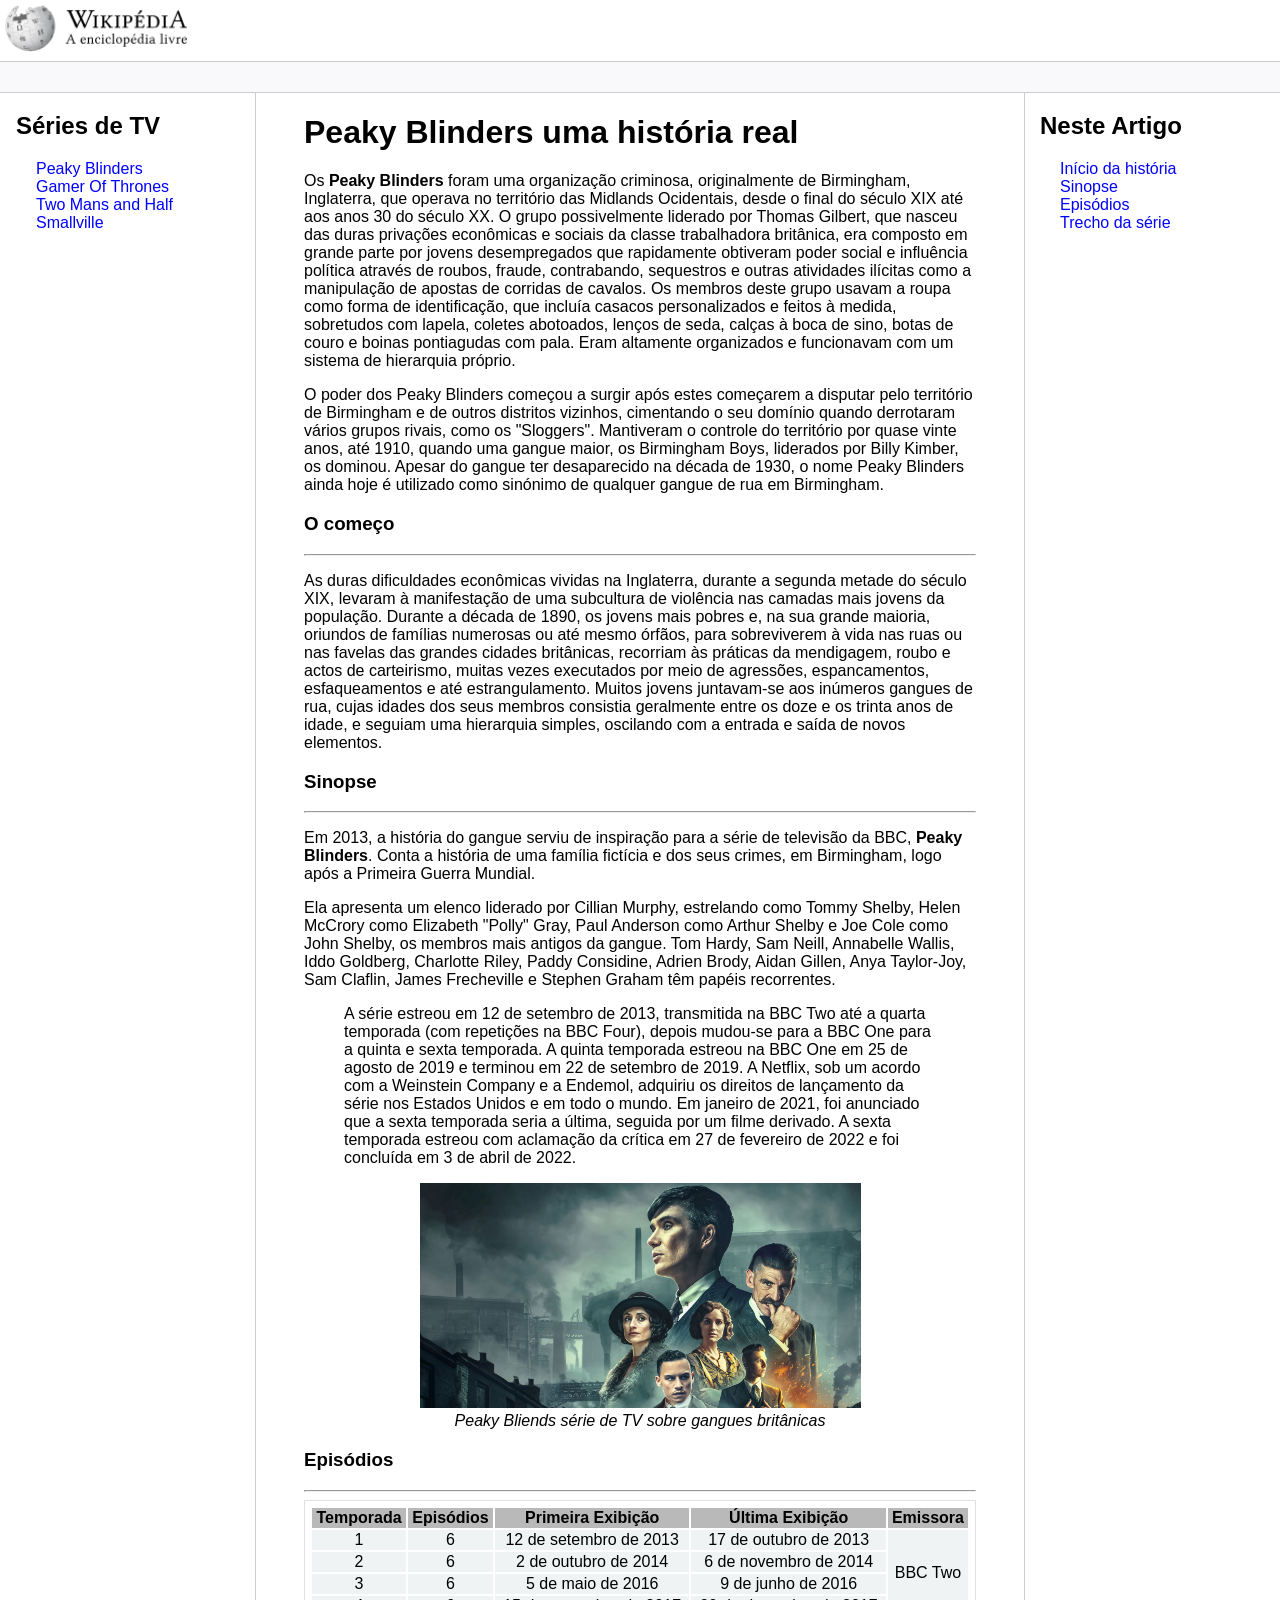
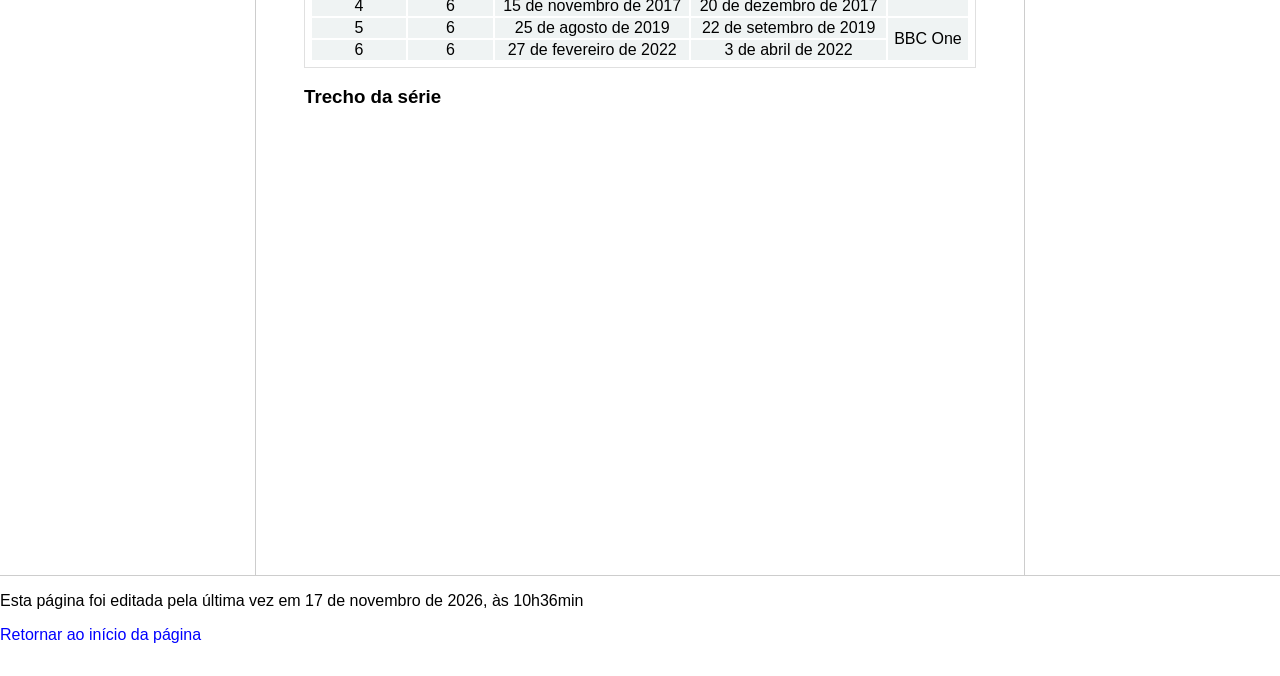
==== index.html @ 20403eb9 "Finalizada a página Peaky Blinders" ====
<!DOCTYPE html>
<html lang="pt-br">
<head>
    <meta charset="UTF-8">
    <meta http-equiv="X-UA-Compatible" content="IE=edge">
    <meta name="viewport" content="width=device-width, initial-scale=1.0">
    <meta name="referrer" content="strict-origin-when-cross-origin">
    <title>Página Principal</title>
    <link rel="stylesheet" href="assets/css/style.css">
</head>
<body>
    <header id="start" class="logo">
        <fugure>   
            <img src="assets/images/logoWik.PNG" width="200" alt="Logotipo"/>   
        </figure>

    </header>

    <div class="bar"></div>

    <div class="content">
        <nav class="sidebar">
            <h2>Séries de TV</h2>
            <ul>
                <li><a href="#">Peaky Blinders</a></li>
                <li><a href="#">Gamer Of Thrones</a></li>
                <li><a href="#">Two Mans and Half</a></li>
                <li><a href="#">Smallville</a></li>
            </ul>
        </nav>
        <main class="main">
                <h1 id="one">Peaky Blinders uma história real</h1>
                <p>Os <strong>Peaky Blinders</strong> foram uma organização criminosa, originalmente de Birmingham, Inglaterra, que operava no território das Midlands Ocidentais, desde o final do século XIX até aos anos 30 do século XX. O grupo possivelmente liderado por Thomas Gilbert, que nasceu das duras privações econômicas e sociais da classe trabalhadora britânica, era composto em grande parte por jovens desempregados que rapidamente obtiveram poder social e influência política através de roubos, fraude, contrabando, sequestros e outras atividades ilícitas como a manipulação de apostas de corridas de cavalos. Os membros deste grupo usavam a roupa como forma de identificação, que incluía casacos personalizados e feitos à medida, sobretudos com lapela, coletes abotoados, lenços de seda, calças à boca de sino, botas de couro e boinas pontiagudas com pala. Eram altamente organizados e funcionavam com um sistema de hierarquia próprio.</p>
                <p>O poder dos Peaky Blinders começou a surgir após estes começarem a disputar pelo território de Birmingham e de outros distritos vizinhos, cimentando o seu domínio quando derrotaram vários grupos rivais, como os "Sloggers". Mantiveram o controle do território por quase vinte anos, até 1910, quando uma gangue maior, os Birmingham Boys, liderados por Billy Kimber, os dominou. Apesar do gangue ter desaparecido na década de 1930, o nome Peaky Blinders ainda hoje é utilizado como sinónimo de qualquer gangue de rua em Birmingham.</p>
                <h3>O começo</h3>
                <hr>
                <p>As duras dificuldades econômicas vividas na Inglaterra, durante a segunda metade do século XIX, levaram à manifestação de uma subcultura de violência nas camadas mais jovens da população. Durante a década de 1890, os jovens mais pobres e, na sua grande maioria, oriundos de famílias numerosas ou até mesmo órfãos, para sobreviverem à vida nas ruas ou nas favelas das grandes cidades britânicas, recorriam às práticas da mendigagem, roubo e actos de carteirismo, muitas vezes executados por meio de agressões, espancamentos, esfaqueamentos e até estrangulamento. Muitos jovens juntavam-se aos inúmeros gangues de rua, cujas idades dos seus membros consistia geralmente entre os doze e os trinta anos de idade, e seguiam uma hierarquia simples, oscilando com a entrada e saída de novos elementos.</p>
                <h3 id="two">Sinopse</h3>
                <hr>
                <p>Em 2013, a história do gangue serviu de inspiração para a série de televisão da BBC, <strong>Peaky  Blinders</strong>. Conta a história de uma família fictícia e dos seus crimes, em Birmingham, logo após a Primeira Guerra Mundial.</p>
                <p>Ela apresenta um elenco liderado por Cillian Murphy, estrelando como Tommy Shelby, Helen McCrory como Elizabeth "Polly" Gray, Paul Anderson como Arthur Shelby e Joe Cole como John Shelby, os membros mais antigos da gangue. Tom Hardy, Sam Neill, Annabelle Wallis, Iddo Goldberg, Charlotte Riley, Paddy Considine, Adrien Brody, Aidan Gillen, Anya Taylor-Joy, Sam Claflin, James Frecheville e Stephen Graham têm papéis recorrentes.</p> 
                <blockquote>A série estreou em 12 de setembro de 2013, transmitida na BBC Two até a quarta temporada (com repetições na BBC Four), depois mudou-se para a BBC One para a quinta e sexta temporada. A quinta temporada estreou na BBC One em 25 de agosto de 2019 e terminou em 22 de setembro de 2019. A Netflix, sob um acordo com a Weinstein Company e a Endemol, adquiriu os direitos de lançamento da série nos Estados Unidos e em todo o mundo. Em janeiro de 2021, foi anunciado que a sexta temporada seria a última, seguida por um filme derivado. A sexta temporada estreou com aclamação da crítica em 27 de fevereiro de 2022 e foi concluída em 3 de abril de 2022.</blockquote>
            
                <figure>
                    <img src="assets/images/PeakyBlinders.PNG" alt="Peaky Bliends série de TV sobre gangues britânicas"/>
                    <figcaption>Peaky Bliends série de TV sobre gangues britânicas</figcaption>
                </figure>

                <h3 id="three">Episódios</h3>
                <hr>
                <table>
                    <tr>
                        <th>Temporada</th>
                        <th>Episódios</th>
                        <th>Primeira Exibição</th>
                        <th>Última Exibição</th>
                        <th>Emissora</th>
                    </tr>
                    <tr>
                        <td>1</td>
                        <td>6</td>
                        <td>12 de setembro de 2013</td>
                        <td>17 de outubro de 2013</td>
                        <td rowspan="4">BBC Two</td>
                    </tr>
                    <tr>
                        <td>2</td>
                        <td>6</td>
                        <td>2 de outubro de 2014</td>
                        <td>6 de novembro de 2014</td>
                   
                    </tr>
                    <tr>
                        <td>3</td>
                        <td>6</td>
                        <td>5 de maio de 2016</td>
                        <td>9 de junho de 2016</td>
                     
                    </tr>
                    <tr>
                        <td>4</td>
                        <td>6</td>
                        <td>15 de novembro de 2017</td>
                        <td>20 de dezembro de 2017</td>
                     
                    </tr>
                    <tr>
                        <td>5</td>
                        <td>6</td>
                        <td>25 de agosto de 2019</td>
                        <td>22 de setembro de 2019</td>
                        <td rowspan="2">BBC One</td>
                    </tr>
                    <tr>
                        <td>6</td>
                        <td>6</td>
                        <td>27 de fevereiro de 2022</td>
                        <td>3 de abril de 2022</td>
                      
                    </tr>
                </table>
                <h3 id="four">Trecho da série</h3>
                <iframe width="350" height="215" src="https://www.youtube.com/embed/vVHuqdLP_cg?si=ZBjM4f79UwhechY-" title="YouTube video player" frameborder="0" allow="accelerometer; autoplay; clipboard-write; encrypted-media; gyroscope; picture-in-picture; web-share" referrerpolicy="strict-origin-when-cross-origin" allowfullscreen></iframe>
                <br>
                <iframe width="350" height="215" src="https://www.youtube.com/embed/P_-r11fcDTc?si=Wiz79vauIDa_8g1-" title="YouTube video player" frameborder="0" allow="accelerometer; autoplay; clipboard-write; encrypted-media; gyroscope; picture-in-picture; web-share" referrerpolicy="strict-origin-when-cross-origin" allowfullscreen></iframe>
            </main>
        <div class="anchors">
            <h2>Neste Artigo</h2>
            <ul>
                <li><a href="#one">Início da história</a></li>
                <li><a href="#two">Sinopse</a></li>
                <li><a href="#three">Episódios</a></li>
                <li><a href="#four">Trecho da série</a></li>
            </ul>
        </div>
    </div>
    
    <footer class="footer">
        <p>Esta página foi editada pela última vez em <data>17 de novembro de 2026, às 10h36min</data></p>
        <referências: 
        <small><a href="#start">Retornar ao início da página</a></small>

    </footer>

</body>
</html>
---- assets/css/style.css ----
body, html {
    margin: 0;
    padding: 0;
    font-family: 'Segoe UI', Tahoma, Geneva, Verdana, sans-serif;
}
ul { list-style: none; padding-left: 5px; }
a { color:blue; text-decoration: none;}
.bar {
    background-color: #f9f9fb;
    padding:15px;
    border-top: solid 1px #cdcdcd;
    border-bottom: solid 1px #cdcdcd;
}
.content {
    max-width: 1440px;
    margin: auto;
    grid-gap: 3rem;
    display: grid;
    gap: 3rem;
    grid-template-areas: "sidebar main anchors";
    grid-template-columns: minmax(0,15rem) minmax(0,2.5fr) minmax(0,15rem);
    padding-left: 1rem;
    padding-right: 1rem;
}
.footer {
    min-height: 100px;
    border-top: solid 1px #cdcdcd;
}
.anchors {
    border-left: solid 1px #cdcdcd;
    padding-left: 15px;
}
.sidebar {
    border-right: solid 1px #cdcdcd;
}
figure {
    text-align: center;
}
main p{
    font-family:Lora 'Times New Roman', Times, serif;
}
figcaption{
    text-align: center;
    font-style: italic; 
}   
table{
    margin: auto;
    width: 100%;
    border: 1px solid rgb(224, 224, 224);
    padding: 5px;
}
table tr th{
    text-align: center;
    background-color: rgb(185, 185, 185);
    
}
table tr td{
    text-align: center;
    background-color: rgb(239, 243, 243);
    border-bottom: 1px transparent;
    padding: auto;
}
nav ul li a{
    padding: 3px 15px;
    color:blue;
    text-decoration: none;
    border-radius: 0px 10px 0px 10px ;
}
nav ul li a:hover{
    color:white;
    background-color: rgb(154, 158, 157);
}
iframe{
    display: flex;
    justify-content: center;
    max-width: 100%;

}
.anchors ul li a{
    padding: 3px 15px;
    color:blue;
    text-decoration: none;
    border-radius: 0px 10px 0px 10px ;
}
.anchors ul li a:hover{
    color:white;
    background-color: rgb(154, 158, 157);
}
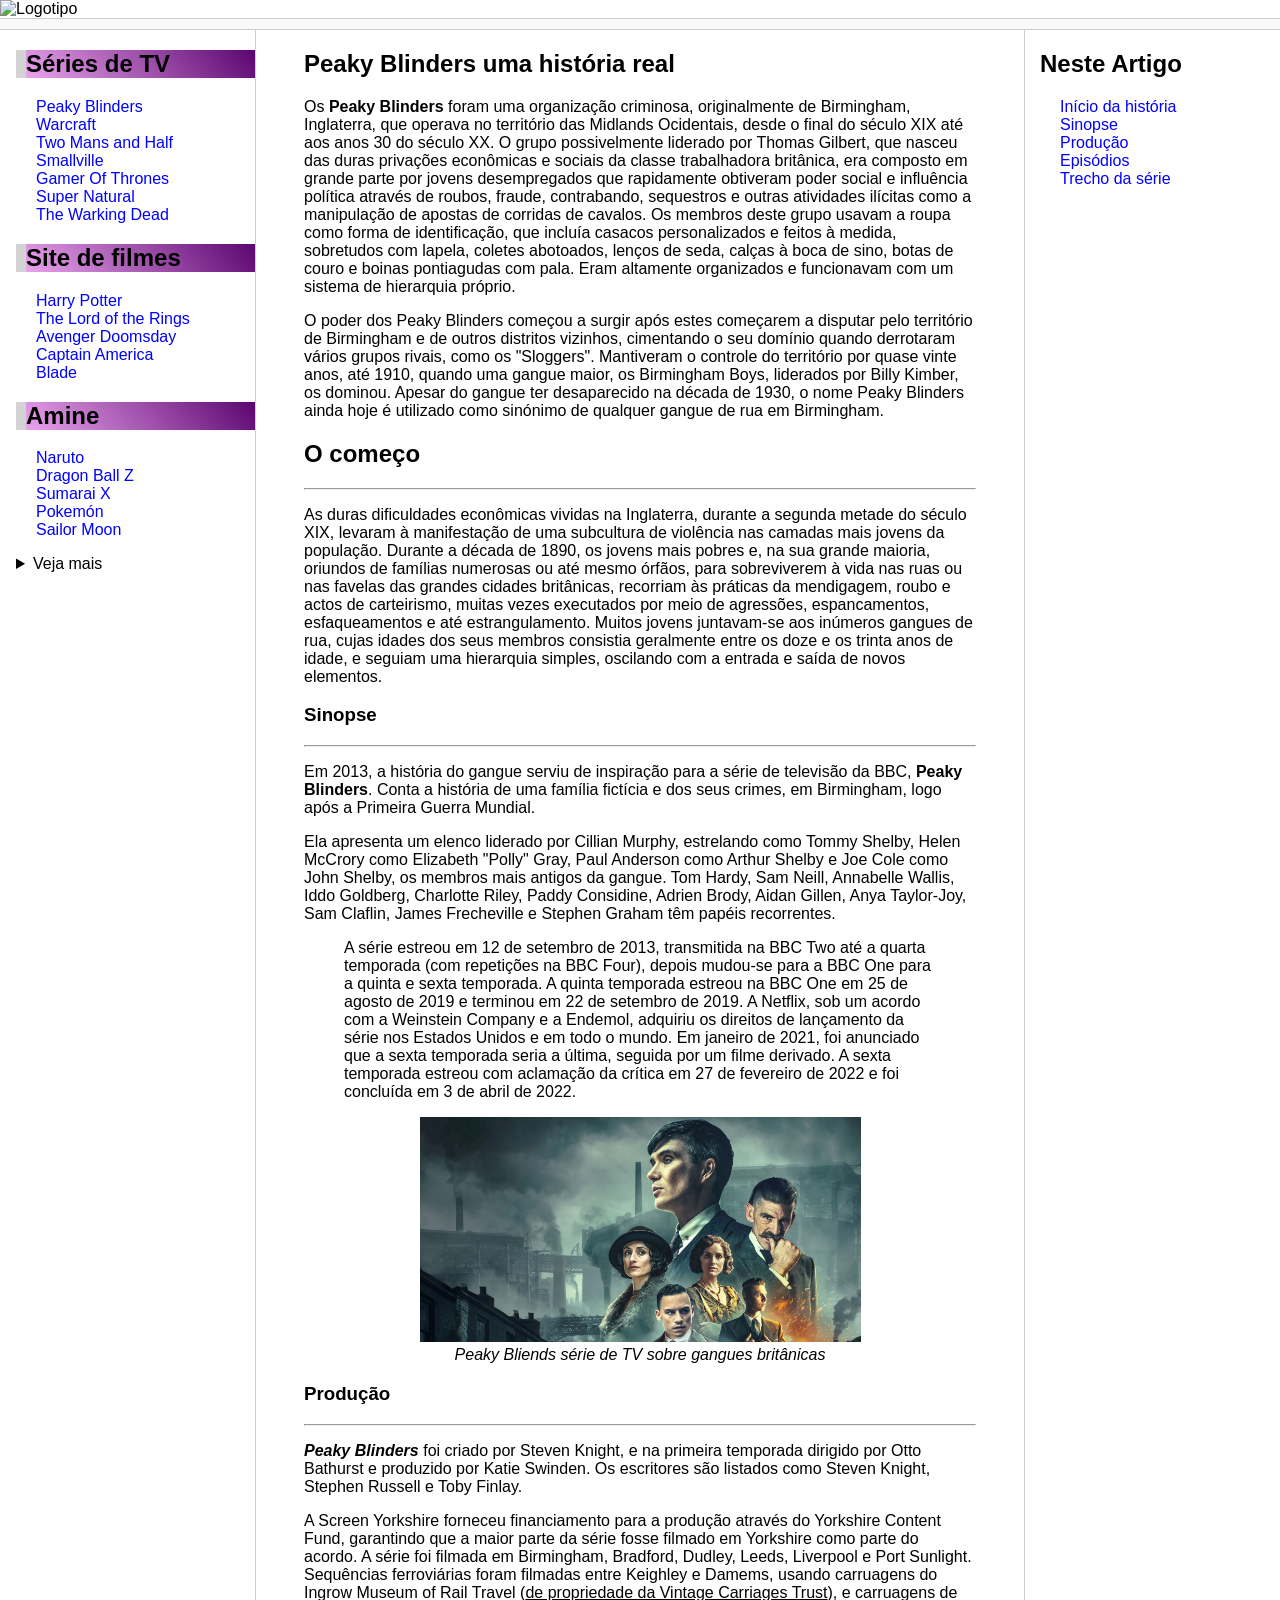
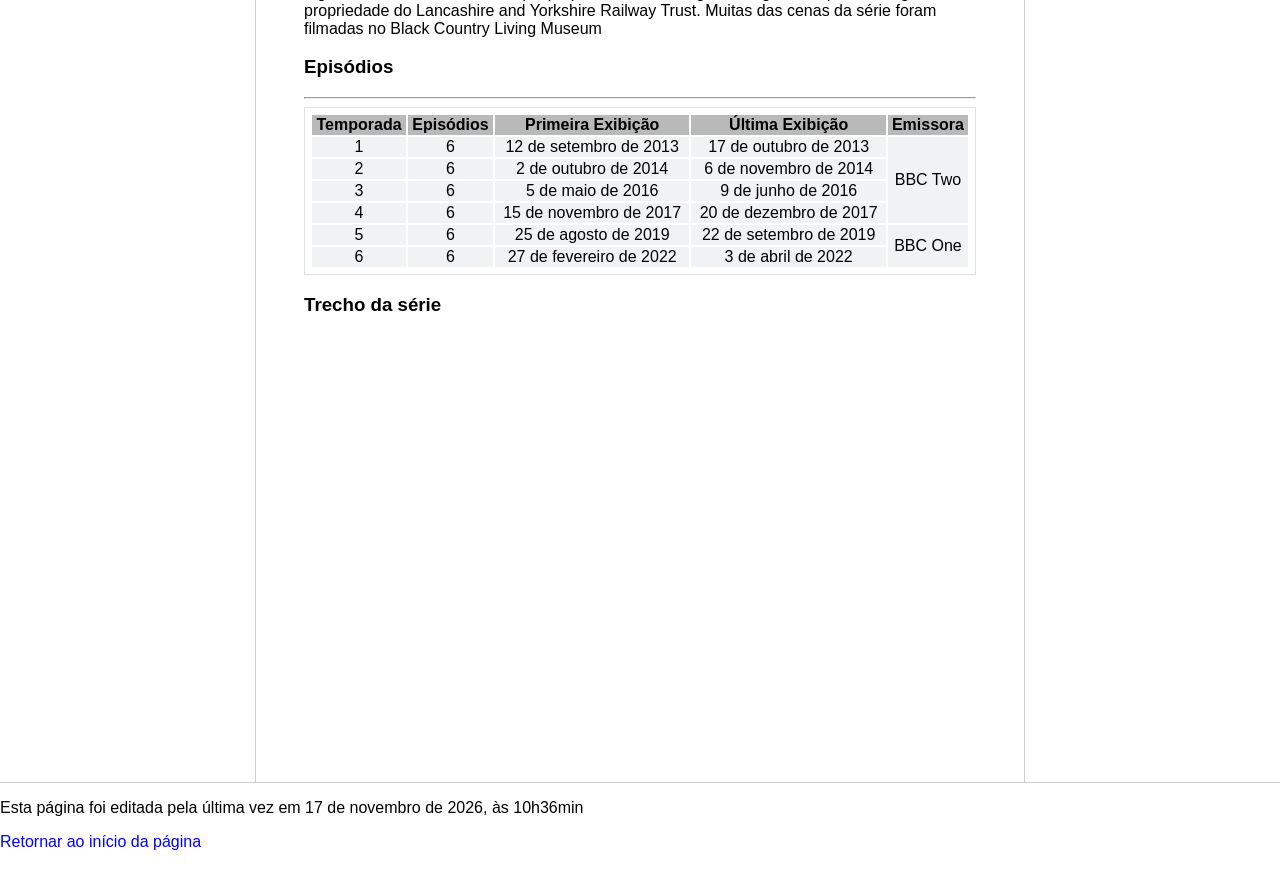
==== commit a283c7b7: "link's inseridos para nagevação" ====
--- a/index.html
+++ b/index.html
@@ -11,7 +11,7 @@
 <body>
     <header id="start" class="logo">
         <fugure>   
-            <img src="assets/images/logoWik.PNG" width="200" alt="Logotipo"/>   
+            <img src="assets/images/logoBWI-3.PNG" width="200" alt="Logotipo"/>   
         </figure>
 
     </header>
@@ -20,95 +20,146 @@
 
     <div class="content">
         <nav class="sidebar">
-            <h2>Séries de TV</h2>
+            <h2 class="span">Séries de TV</h2>
             <ul>
-                <li><a href="#">Peaky Blinders</a></li>
-                <li><a href="#">Gamer Of Thrones</a></li>
+                <li><a href="index.html" target="_self ">Peaky Blinders</a></li>
+                <li><a href="pagWarC.html" target="_self">Warcraft</a></li>
                 <li><a href="#">Two Mans and Half</a></li>
                 <li><a href="#">Smallville</a></li>
+                <li><a href="#">Gamer Of Thrones</a></li>
+                <li><a href="#">Super Natural</a></li>
+                <li><a href="#">The Warking Dead</a></li>
             </ul>
+            <h2 class="span">Site de filmes</h2>
+                <ul>
+                    <li><a href="https://www.harrypotter.com/pt" target="_blank" title="abrir em outra página">Harry Potter</a></li>
+                    <li><a href="https://www.lotr.com/" target="_blank" title="abrir em outra página">The Lord of the Rings</a></li>
+                    <li><a href="https://avengerdoomsday.com/" target="_blank" title="abrir em outra página">Avenger Doomsday</a></li>
+                    <li><a href="https://www.marvel.com/characters/captain-america-steve-rogers" target="_blank" title="abrir em outra página">Captain America</a></li>
+                    <li><a href="https://www.warnerbros.com/movies/blade" target="_blank" title="abrir em outra página">Blade</a></li>
+                </ul>
+                <h2 class="span">Amine</h2>
+                <ul>
+                    <li><a href="#">Naruto</a></li>
+                    <li><a href="#">Dragon Ball Z</a></li>
+                    <li><a href="#">Sumarai X</a></li>
+                    <li><a href="#">Pokemón</a></li>
+                    <li><a href="#">Sailor Moon</a></li>
+                </ul>
+                <details>
+                    <summary>Veja mais</summary>
+                    <ul>
+                        <li><a href="#">Game</a></li>
+                        <li><a href="#">Futebol</a></li>
+                        <li><a href="#">Músicas</a></li>
+                        <li><a href="#">Arte</a></li>
+                        <li><a href="#">Corrida</a></li>
+                        <li><a href="#">Carros</a></li>
+                    </ul>
+                </details>
         </nav>
         <main class="main">
-                <h1 id="one">Peaky Blinders uma história real</h1>
-                <p>Os <strong>Peaky Blinders</strong> foram uma organização criminosa, originalmente de Birmingham, Inglaterra, que operava no território das Midlands Ocidentais, desde o final do século XIX até aos anos 30 do século XX. O grupo possivelmente liderado por Thomas Gilbert, que nasceu das duras privações econômicas e sociais da classe trabalhadora britânica, era composto em grande parte por jovens desempregados que rapidamente obtiveram poder social e influência política através de roubos, fraude, contrabando, sequestros e outras atividades ilícitas como a manipulação de apostas de corridas de cavalos. Os membros deste grupo usavam a roupa como forma de identificação, que incluía casacos personalizados e feitos à medida, sobretudos com lapela, coletes abotoados, lenços de seda, calças à boca de sino, botas de couro e boinas pontiagudas com pala. Eram altamente organizados e funcionavam com um sistema de hierarquia próprio.</p>
-                <p>O poder dos Peaky Blinders começou a surgir após estes começarem a disputar pelo território de Birmingham e de outros distritos vizinhos, cimentando o seu domínio quando derrotaram vários grupos rivais, como os "Sloggers". Mantiveram o controle do território por quase vinte anos, até 1910, quando uma gangue maior, os Birmingham Boys, liderados por Billy Kimber, os dominou. Apesar do gangue ter desaparecido na década de 1930, o nome Peaky Blinders ainda hoje é utilizado como sinónimo de qualquer gangue de rua em Birmingham.</p>
-                <h3>O começo</h3>
-                <hr>
-                <p>As duras dificuldades econômicas vividas na Inglaterra, durante a segunda metade do século XIX, levaram à manifestação de uma subcultura de violência nas camadas mais jovens da população. Durante a década de 1890, os jovens mais pobres e, na sua grande maioria, oriundos de famílias numerosas ou até mesmo órfãos, para sobreviverem à vida nas ruas ou nas favelas das grandes cidades britânicas, recorriam às práticas da mendigagem, roubo e actos de carteirismo, muitas vezes executados por meio de agressões, espancamentos, esfaqueamentos e até estrangulamento. Muitos jovens juntavam-se aos inúmeros gangues de rua, cujas idades dos seus membros consistia geralmente entre os doze e os trinta anos de idade, e seguiam uma hierarquia simples, oscilando com a entrada e saída de novos elementos.</p>
-                <h3 id="two">Sinopse</h3>
-                <hr>
-                <p>Em 2013, a história do gangue serviu de inspiração para a série de televisão da BBC, <strong>Peaky  Blinders</strong>. Conta a história de uma família fictícia e dos seus crimes, em Birmingham, logo após a Primeira Guerra Mundial.</p>
-                <p>Ela apresenta um elenco liderado por Cillian Murphy, estrelando como Tommy Shelby, Helen McCrory como Elizabeth "Polly" Gray, Paul Anderson como Arthur Shelby e Joe Cole como John Shelby, os membros mais antigos da gangue. Tom Hardy, Sam Neill, Annabelle Wallis, Iddo Goldberg, Charlotte Riley, Paddy Considine, Adrien Brody, Aidan Gillen, Anya Taylor-Joy, Sam Claflin, James Frecheville e Stephen Graham têm papéis recorrentes.</p> 
-                <blockquote>A série estreou em 12 de setembro de 2013, transmitida na BBC Two até a quarta temporada (com repetições na BBC Four), depois mudou-se para a BBC One para a quinta e sexta temporada. A quinta temporada estreou na BBC One em 25 de agosto de 2019 e terminou em 22 de setembro de 2019. A Netflix, sob um acordo com a Weinstein Company e a Endemol, adquiriu os direitos de lançamento da série nos Estados Unidos e em todo o mundo. Em janeiro de 2021, foi anunciado que a sexta temporada seria a última, seguida por um filme derivado. A sexta temporada estreou com aclamação da crítica em 27 de fevereiro de 2022 e foi concluída em 3 de abril de 2022.</blockquote>
-            
-                <figure>
-                    <img src="assets/images/PeakyBlinders.PNG" alt="Peaky Bliends série de TV sobre gangues britânicas"/>
-                    <figcaption>Peaky Bliends série de TV sobre gangues britânicas</figcaption>
-                </figure>
+                <section>
+                    <h1 id="one">Peaky Blinders uma história real</h1>
+                    <p>Os <strong>Peaky Blinders</strong> foram uma organização criminosa, originalmente de Birmingham, Inglaterra, que operava no território das Midlands Ocidentais, desde o final do século XIX até aos anos 30 do século XX. O grupo possivelmente liderado por Thomas Gilbert, que nasceu das duras privações econômicas e sociais da classe trabalhadora britânica, era composto em grande parte por jovens desempregados que rapidamente obtiveram poder social e influência política através de roubos, fraude, contrabando, sequestros e outras atividades ilícitas como a manipulação de apostas de corridas de cavalos. Os membros deste grupo usavam a roupa como forma de identificação, que incluía casacos personalizados e feitos à medida, sobretudos com lapela, coletes abotoados, lenços de seda, calças à boca de sino, botas de couro e boinas pontiagudas com pala. Eram altamente organizados e funcionavam com um sistema de hierarquia próprio.</p>
+                    <p>O poder dos Peaky Blinders começou a surgir após estes começarem a disputar pelo território de Birmingham e de outros distritos vizinhos, cimentando o seu domínio quando derrotaram vários grupos rivais, como os "Sloggers". Mantiveram o controle do território por quase vinte anos, até 1910, quando uma gangue maior, os Birmingham Boys, liderados por Billy Kimber, os dominou. Apesar do gangue ter desaparecido na década de 1930, o nome Peaky Blinders ainda hoje é utilizado como sinónimo de qualquer gangue de rua em Birmingham.</p>
+                </section>
+                
+                <Section>
+                    <h2>O começo</h2>
+                    <hr>
+                    <p>As duras dificuldades econômicas vividas na Inglaterra, durante a segunda metade do século XIX, levaram à manifestação de uma subcultura de violência nas camadas mais jovens da população. Durante a década de 1890, os jovens mais pobres e, na sua grande maioria, oriundos de famílias numerosas ou até mesmo órfãos, para sobreviverem à vida nas ruas ou nas favelas das grandes cidades britânicas, recorriam às práticas da mendigagem, roubo e actos de carteirismo, muitas vezes executados por meio de agressões, espancamentos, esfaqueamentos e até estrangulamento. Muitos jovens juntavam-se aos inúmeros gangues de rua, cujas idades dos seus membros consistia geralmente entre os doze e os trinta anos de idade, e seguiam uma hierarquia simples, oscilando com a entrada e saída de novos elementos.</p>
+                </Section>
 
-                <h3 id="three">Episódios</h3>
-                <hr>
-                <table>
-                    <tr>
-                        <th>Temporada</th>
-                        <th>Episódios</th>
-                        <th>Primeira Exibição</th>
-                        <th>Última Exibição</th>
-                        <th>Emissora</th>
-                    </tr>
-                    <tr>
-                        <td>1</td>
-                        <td>6</td>
-                        <td>12 de setembro de 2013</td>
-                        <td>17 de outubro de 2013</td>
-                        <td rowspan="4">BBC Two</td>
-                    </tr>
-                    <tr>
-                        <td>2</td>
-                        <td>6</td>
-                        <td>2 de outubro de 2014</td>
-                        <td>6 de novembro de 2014</td>
-                   
-                    </tr>
-                    <tr>
-                        <td>3</td>
-                        <td>6</td>
-                        <td>5 de maio de 2016</td>
-                        <td>9 de junho de 2016</td>
-                     
-                    </tr>
-                    <tr>
-                        <td>4</td>
-                        <td>6</td>
-                        <td>15 de novembro de 2017</td>
-                        <td>20 de dezembro de 2017</td>
-                     
-                    </tr>
-                    <tr>
-                        <td>5</td>
-                        <td>6</td>
-                        <td>25 de agosto de 2019</td>
-                        <td>22 de setembro de 2019</td>
-                        <td rowspan="2">BBC One</td>
-                    </tr>
-                    <tr>
-                        <td>6</td>
-                        <td>6</td>
-                        <td>27 de fevereiro de 2022</td>
-                        <td>3 de abril de 2022</td>
-                      
-                    </tr>
-                </table>
-                <h3 id="four">Trecho da série</h3>
-                <iframe width="350" height="215" src="https://www.youtube.com/embed/vVHuqdLP_cg?si=ZBjM4f79UwhechY-" title="YouTube video player" frameborder="0" allow="accelerometer; autoplay; clipboard-write; encrypted-media; gyroscope; picture-in-picture; web-share" referrerpolicy="strict-origin-when-cross-origin" allowfullscreen></iframe>
-                <br>
-                <iframe width="350" height="215" src="https://www.youtube.com/embed/P_-r11fcDTc?si=Wiz79vauIDa_8g1-" title="YouTube video player" frameborder="0" allow="accelerometer; autoplay; clipboard-write; encrypted-media; gyroscope; picture-in-picture; web-share" referrerpolicy="strict-origin-when-cross-origin" allowfullscreen></iframe>
+                <section>                
+                    <h3 id="two">Sinopse</h3>
+                    <hr>
+                    <p>Em 2013, a história do gangue serviu de inspiração para a série de televisão da BBC, <strong>Peaky  Blinders</strong>. Conta a história de uma família fictícia e dos seus crimes, em Birmingham, logo após a Primeira Guerra Mundial.</p>
+                    <p>Ela apresenta um elenco liderado por Cillian Murphy, estrelando como Tommy Shelby, Helen McCrory como Elizabeth "Polly" Gray, Paul Anderson como Arthur Shelby e Joe Cole como John Shelby, os membros mais antigos da gangue. Tom Hardy, Sam Neill, Annabelle Wallis, Iddo Goldberg, Charlotte Riley, Paddy Considine, Adrien Brody, Aidan Gillen, Anya Taylor-Joy, Sam Claflin, James Frecheville e Stephen Graham têm papéis recorrentes.</p> 
+                    <blockquote>A série estreou em 12 de setembro de 2013, transmitida na BBC Two até a quarta temporada (com repetições na BBC Four), depois mudou-se para a BBC One para a quinta e sexta temporada. A quinta temporada estreou na BBC One em 25 de agosto de 2019 e terminou em 22 de setembro de 2019. A Netflix, sob um acordo com a Weinstein Company e a Endemol, adquiriu os direitos de lançamento da série nos Estados Unidos e em todo o mundo. Em janeiro de 2021, foi anunciado que a sexta temporada seria a última, seguida por um filme derivado. A sexta temporada estreou com aclamação da crítica em 27 de fevereiro de 2022 e foi concluída em 3 de abril de 2022.</blockquote>
+                
+                    <figure>
+                        <img src="assets/images/PeakyBlinders.PNG" alt="Peaky Bliends série de TV sobre gangues britânicas"/>
+                        <figcaption>Peaky Bliends série de TV sobre gangues britânicas</figcaption>
+                    </figure>
+                </section>
+                
+                <section>
+                    <h3 id="five">Produção</h3>
+                    <hr>
+                    <p><strong><i>Peaky Blinders</i></strong> foi criado por Steven Knight, e na primeira temporada dirigido por Otto Bathurst e produzido por Katie Swinden. Os escritores são listados como Steven Knight, Stephen Russell e Toby Finlay.</p>
+                    <p>A Screen Yorkshire forneceu financiamento para a produção através do Yorkshire Content Fund, garantindo que a maior parte da série fosse filmado em Yorkshire como parte do acordo. A série foi filmada em Birmingham, Bradford, Dudley, Leeds, Liverpool e Port Sunlight. Sequências ferroviárias foram filmadas entre Keighley e Damems, usando carruagens do Ingrow Museum of Rail Travel (<u>de propriedade da Vintage Carriages Trust</u>), e carruagens de propriedade do Lancashire and Yorkshire Railway Trust. Muitas das cenas da série foram filmadas no Black Country Living Museum</p>
+                </section>
+                
+                <section>
+                    <h3 id="three">Episódios</h3>
+                    <hr>
+                    <table>
+                        <tr>
+                            <th>Temporada</th>
+                            <th>Episódios</th>
+                            <th>Primeira Exibição</th>
+                            <th>Última Exibição</th>
+                            <th>Emissora</th>
+                        </tr>
+                        <tr>
+                            <td>1</td>
+                            <td>6</td>
+                            <td>12 de setembro de 2013</td>
+                            <td>17 de outubro de 2013</td>
+                            <td rowspan="4">BBC Two</td>
+                        </tr>
+                        <tr>
+                            <td>2</td>
+                            <td>6</td>
+                            <td>2 de outubro de 2014</td>
+                            <td>6 de novembro de 2014</td>
+                    
+                        </tr>
+                        <tr>
+                            <td>3</td>
+                            <td>6</td>
+                            <td>5 de maio de 2016</td>
+                            <td>9 de junho de 2016</td>
+                        
+                        </tr>
+                        <tr>
+                            <td>4</td>
+                            <td>6</td>
+                            <td>15 de novembro de 2017</td>
+                            <td>20 de dezembro de 2017</td>
+                        
+                        </tr>
+                        <tr>
+                            <td>5</td>
+                            <td>6</td>
+                            <td>25 de agosto de 2019</td>
+                            <td>22 de setembro de 2019</td>
+                            <td rowspan="2">BBC One</td>
+                        </tr>
+                        <tr>
+                            <td>6</td>
+                            <td>6</td>
+                            <td>27 de fevereiro de 2022</td>
+                            <td>3 de abril de 2022</td>
+                        
+                        </tr>
+                    </table>
+                </section>
+
+                <section>
+                    <h3 id="four">Trecho da série</h3>
+                    <iframe width="350" height="215" src="https://www.youtube.com/embed/vVHuqdLP_cg?si=ZBjM4f79UwhechY-" title="YouTube video player" frameborder="0" allow="accelerometer; autoplay; clipboard-write; encrypted-media; gyroscope; picture-in-picture; web-share" referrerpolicy="strict-origin-when-cross-origin" allowfullscreen></iframe>
+                    <br>
+                    <iframe width="350" height="215" src="https://www.youtube.com/embed/P_-r11fcDTc?si=Wiz79vauIDa_8g1-" title="YouTube video player" frameborder="0" allow="accelerometer; autoplay; clipboard-write; encrypted-media; gyroscope; picture-in-picture; web-share" referrerpolicy="strict-origin-when-cross-origin" allowfullscreen></iframe>
+                </section>
             </main>
         <div class="anchors">
             <h2>Neste Artigo</h2>
             <ul>
                 <li><a href="#one">Início da história</a></li>
                 <li><a href="#two">Sinopse</a></li>
+                <li><a href="#five">Produção</a></li>
                 <li><a href="#three">Episódios</a></li>
                 <li><a href="#four">Trecho da série</a></li>
             </ul>
--- a/assets/css/style.css
+++ b/assets/css/style.css
@@ -7,7 +7,7 @@
 a { color:blue; text-decoration: none;}
 .bar {
     background-color: #f9f9fb;
-    padding:15px;
+    padding:5px;
     border-top: solid 1px #cdcdcd;
     border-bottom: solid 1px #cdcdcd;
 }
@@ -85,4 +85,10 @@
 .anchors ul li a:hover{
     color:white;
     background-color: rgb(154, 158, 157);
+}
+.span{
+    background: linear-gradient(50deg, rgba(211, 71, 216, 0.5), rgb(91, 6, 112));
+    padding: 15;
+    margin-left: 0px;
+    border-left: lightgray solid 10px;
 }
